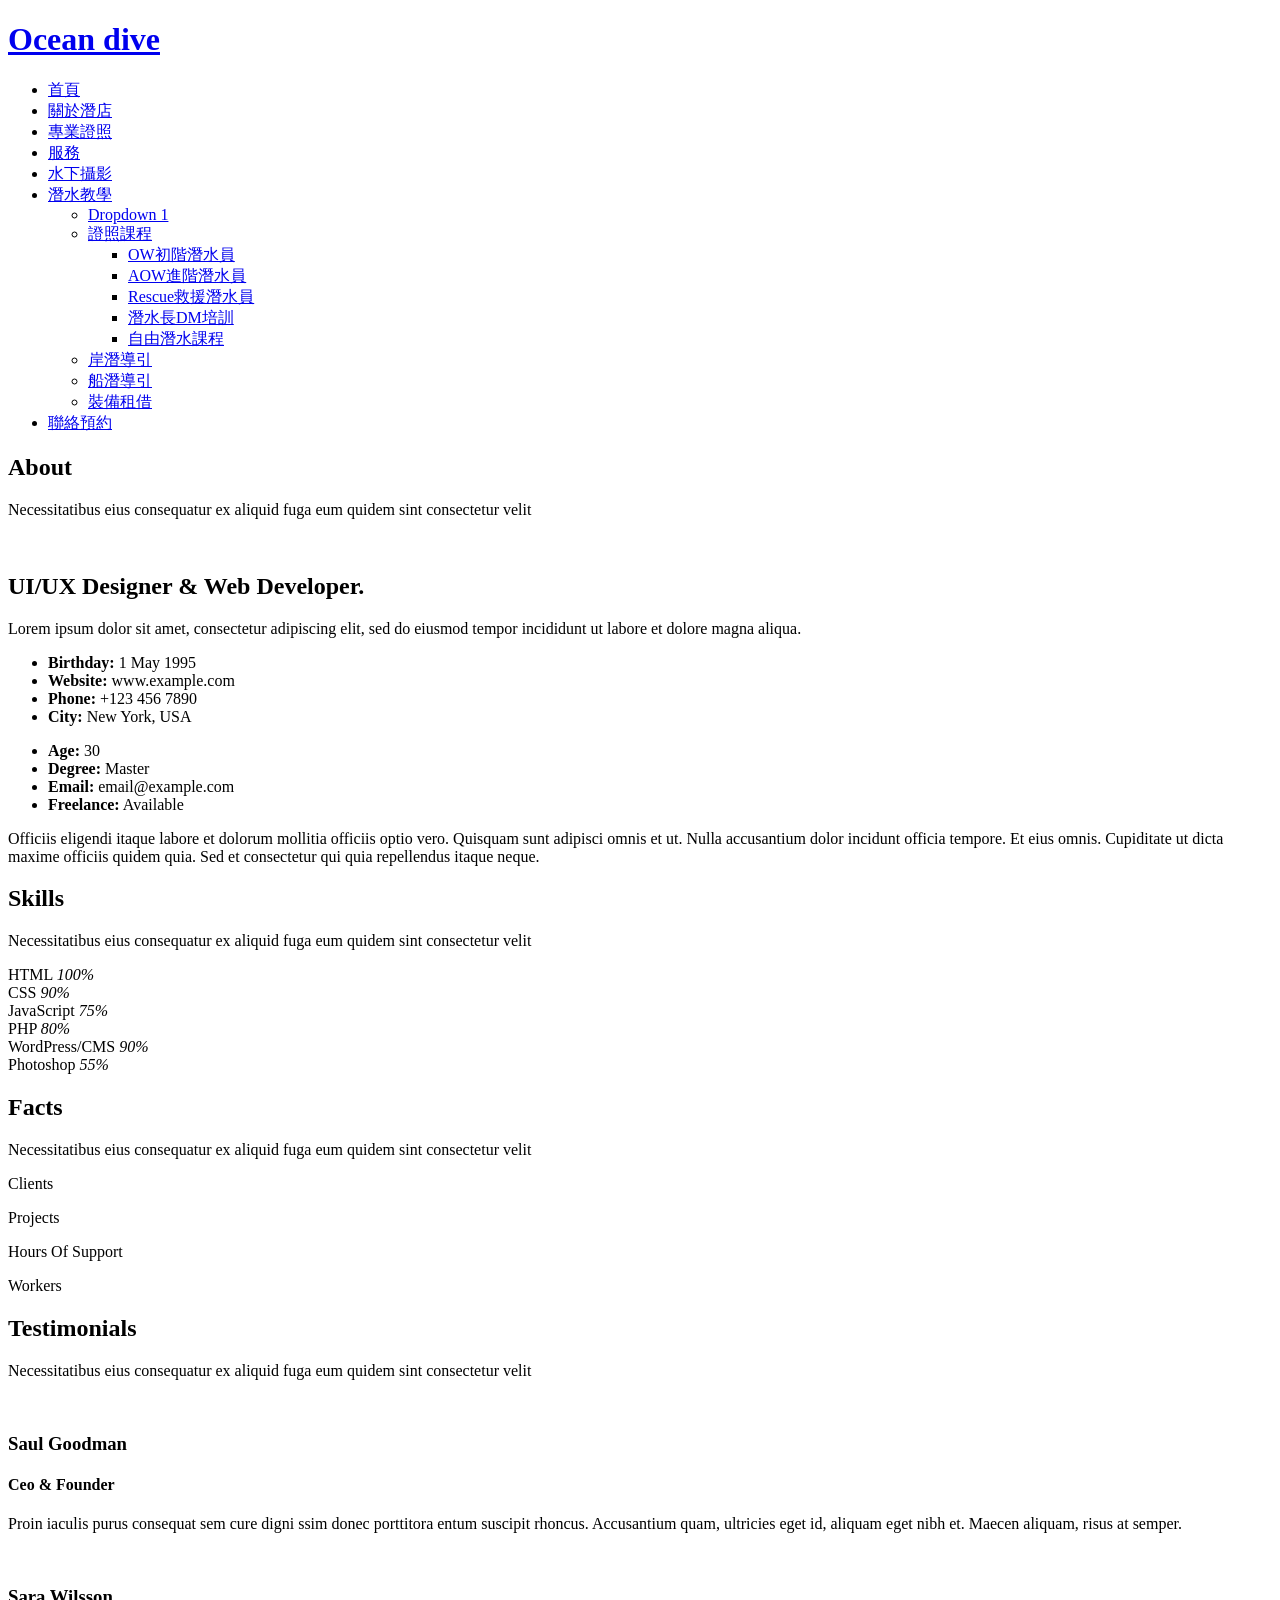
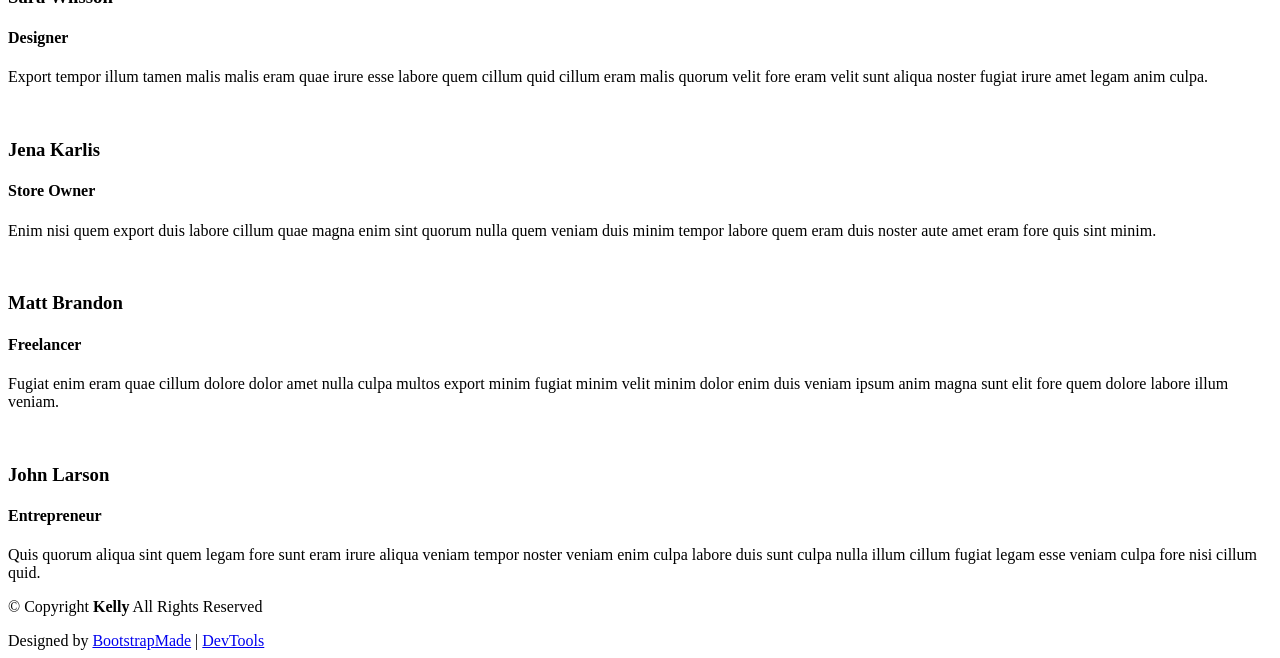
==== about.html @ 3bee79f4 "Add files via upload" ====
<!DOCTYPE html>
<html lang="en">

<head>
  <meta charset="utf-8">
  <meta content="width=device-width, initial-scale=1.0" name="viewport">
  <title>About - Kelly Bootstrap Template</title>
  <meta name="description" content="">
  <meta name="keywords" content="">

  <!-- Favicons -->
  <link href="assets/img/favicon.png" rel="icon">
  <link href="assets/img/apple-touch-icon.png" rel="apple-touch-icon">

  <!-- Fonts -->
  <link href="https://fonts.googleapis.com" rel="preconnect">
  <link href="https://fonts.gstatic.com" rel="preconnect" crossorigin>
  <link href="https://fonts.googleapis.com/css2?family=Roboto:ital,wght@0,100;0,300;0,400;0,500;0,700;0,900;1,100;1,300;1,400;1,500;1,700;1,900&family=Poppins:ital,wght@0,100;0,200;0,300;0,400;0,500;0,600;0,700;0,800;0,900;1,100;1,200;1,300;1,400;1,500;1,600;1,700;1,800;1,900&family=Raleway:ital,wght@0,100;0,200;0,300;0,400;0,500;0,600;0,700;0,800;0,900;1,100;1,200;1,300;1,400;1,500;1,600;1,700;1,800;1,900&display=swap" rel="stylesheet">

  <!-- Vendor CSS Files -->
  <link href="assets/vendor/bootstrap/css/bootstrap.min.css" rel="stylesheet">
  <link href="assets/vendor/bootstrap-icons/bootstrap-icons.css" rel="stylesheet">
  <link href="assets/vendor/aos/aos.css" rel="stylesheet">
  <link href="assets/vendor/swiper/swiper-bundle.min.css" rel="stylesheet">
  <link href="assets/vendor/glightbox/css/glightbox.min.css" rel="stylesheet">

  <!-- Main CSS File -->
  <link href="assets/css/main.css" rel="stylesheet">

  <!-- =======================================================
  * Template Name: Kelly
  * Template URL: https://bootstrapmade.com/kelly-free-bootstrap-cv-resume-html-template/
  * Updated: Aug 07 2024 with Bootstrap v5.3.3
  * Author: BootstrapMade.com
  * License: https://bootstrapmade.com/license/
  ======================================================== -->
</head>

<body class="about-page">

  <header id="header" class="header d-flex align-items-center light-background sticky-top">
    <div class="container-fluid position-relative d-flex align-items-center justify-content-between">

      <a href="index.html" class="logo d-flex align-items-center me-auto me-xl-0">
        <!-- Uncomment the line below if you also wish to use an image logo -->
        <!-- <img src="assets/img/logo.png" alt=""> -->
        <h1 class="sitename">Ocean dive</h1>
      </a>

      <nav id="navmenu" class="navmenu">
        <ul>
          <li><a href="index.html" class="active">首頁</a></li>
          <li><a href="about.html">關於潛店</a></li>
          <li><a href="resume.html">專業證照</a></li>
          <li><a href="services.html">服務</a></li>
          <li><a href="portfolio.html">水下攝影</a></li>
          <li class="dropdown"><a href="#"><span>潛水教學</span> <i class="bi bi-chevron-down toggle-dropdown"></i></a>
            <ul>
              <li><a href="#">Dropdown 1</a></li>
              <li class="dropdown"><a href="#"><span>證照課程</span> <i class="bi bi-chevron-down toggle-dropdown"></i></a>
                <ul>
                  <li><a href="#">OW初階潛水員</a></li>
                  <li><a href="#">AOW進階潛水員</a></li>
                  <li><a href="#">Rescue救援潛水員</a></li>
                  <li><a href="#">潛水長DM培訓</a></li>
                  <li><a href="#">自由潛水課程</a></li>
                </ul>
              </li>
              <li><a href="#">岸潛導引</a></li>
              <li><a href="#">船潛導引</a></li>
              <li><a href="#">裝備租借</a></li>
            </ul>
          </li>
          <li><a href="contact.html">聯絡預約</a></li>
        </ul>
        <i class="mobile-nav-toggle d-xl-none bi bi-list"></i>
      </nav>

      <div class="header-social-links">
        <a href="#" class="facebook"><i class="bi bi-facebook"></i></a>
        <a href="#" class="instagram"><i class="bi bi-instagram"></i></a>
      </div>

    </div>
  </header>

  <main class="main">

    <!-- About Section -->
    <section id="about" class="about section">

      <!-- Section Title -->
      <div class="container section-title" data-aos="fade-up">
        <h2>About</h2>
        <p>Necessitatibus eius consequatur ex aliquid fuga eum quidem sint consectetur velit</p>
      </div><!-- End Section Title -->

      <div class="container" data-aos="fade-up" data-aos-delay="100">

        <div class="row gy-4 justify-content-center">
          <div class="col-lg-4">
            <img src="assets/img/profile-img.jpg" class="img-fluid" alt="">
          </div>
          <div class="col-lg-8 content">
            <h2>UI/UX Designer &amp; Web Developer.</h2>
            <p class="fst-italic py-3">
              Lorem ipsum dolor sit amet, consectetur adipiscing elit, sed do eiusmod tempor incididunt ut labore et dolore
              magna aliqua.
            </p>
            <div class="row">
              <div class="col-lg-6">
                <ul>
                  <li><i class="bi bi-chevron-right"></i> <strong>Birthday:</strong> <span>1 May 1995</span></li>
                  <li><i class="bi bi-chevron-right"></i> <strong>Website:</strong> <span>www.example.com</span></li>
                  <li><i class="bi bi-chevron-right"></i> <strong>Phone:</strong> <span>+123 456 7890</span></li>
                  <li><i class="bi bi-chevron-right"></i> <strong>City:</strong> <span>New York, USA</span></li>
                </ul>
              </div>
              <div class="col-lg-6">
                <ul>
                  <li><i class="bi bi-chevron-right"></i> <strong>Age:</strong> <span>30</span></li>
                  <li><i class="bi bi-chevron-right"></i> <strong>Degree:</strong> <span>Master</span></li>
                  <li><i class="bi bi-chevron-right"></i> <strong>Email:</strong> <span>email@example.com</span></li>
                  <li><i class="bi bi-chevron-right"></i> <strong>Freelance:</strong> <span>Available</span></li>
                </ul>
              </div>
            </div>
            <p class="py-3">
              Officiis eligendi itaque labore et dolorum mollitia officiis optio vero. Quisquam sunt adipisci omnis et ut. Nulla accusantium dolor incidunt officia tempore. Et eius omnis.
              Cupiditate ut dicta maxime officiis quidem quia. Sed et consectetur qui quia repellendus itaque neque.
            </p>
          </div>
        </div>

      </div>

    </section><!-- /About Section -->

    <!-- Skills Section -->
    <section id="skills" class="skills section">

      <!-- Section Title -->
      <div class="container section-title" data-aos="fade-up">
        <h2>Skills</h2>
        <p>Necessitatibus eius consequatur ex aliquid fuga eum quidem sint consectetur velit</p>
      </div><!-- End Section Title -->

      <div class="container" data-aos="fade-up" data-aos-delay="100">

        <div class="row skills-content skills-animation">

          <div class="col-lg-6">

            <div class="progress">
              <span class="skill"><span>HTML</span> <i class="val">100%</i></span>
              <div class="progress-bar-wrap">
                <div class="progress-bar" role="progressbar" aria-valuenow="100" aria-valuemin="0" aria-valuemax="100"></div>
              </div>
            </div><!-- End Skills Item -->

            <div class="progress">
              <span class="skill"><span>CSS</span> <i class="val">90%</i></span>
              <div class="progress-bar-wrap">
                <div class="progress-bar" role="progressbar" aria-valuenow="90" aria-valuemin="0" aria-valuemax="100"></div>
              </div>
            </div><!-- End Skills Item -->

            <div class="progress">
              <span class="skill"><span>JavaScript</span> <i class="val">75%</i></span>
              <div class="progress-bar-wrap">
                <div class="progress-bar" role="progressbar" aria-valuenow="75" aria-valuemin="0" aria-valuemax="100"></div>
              </div>
            </div><!-- End Skills Item -->

          </div>

          <div class="col-lg-6">

            <div class="progress">
              <span class="skill"><span>PHP</span> <i class="val">80%</i></span>
              <div class="progress-bar-wrap">
                <div class="progress-bar" role="progressbar" aria-valuenow="80" aria-valuemin="0" aria-valuemax="100"></div>
              </div>
            </div><!-- End Skills Item -->

            <div class="progress">
              <span class="skill"><span>WordPress/CMS</span> <i class="val">90%</i></span>
              <div class="progress-bar-wrap">
                <div class="progress-bar" role="progressbar" aria-valuenow="90" aria-valuemin="0" aria-valuemax="100"></div>
              </div>
            </div><!-- End Skills Item -->

            <div class="progress">
              <span class="skill"><span>Photoshop</span> <i class="val">55%</i></span>
              <div class="progress-bar-wrap">
                <div class="progress-bar" role="progressbar" aria-valuenow="55" aria-valuemin="0" aria-valuemax="100"></div>
              </div>
            </div><!-- End Skills Item -->

          </div>

        </div>

      </div>

    </section><!-- /Skills Section -->

    <!-- Stats Section -->
    <section id="stats" class="stats section">

      <!-- Section Title -->
      <div class="container section-title" data-aos="fade-up">
        <h2>Facts</h2>
        <p>Necessitatibus eius consequatur ex aliquid fuga eum quidem sint consectetur velit</p>
      </div><!-- End Section Title -->

      <div class="container" data-aos="fade-up" data-aos-delay="100">

        <div class="row gy-4">

          <div class="col-lg-3 col-md-6">
            <div class="stats-item text-center w-100 h-100">
              <span data-purecounter-start="0" data-purecounter-end="232" data-purecounter-duration="1" class="purecounter"></span>
              <p>Clients</p>
            </div>
          </div><!-- End Stats Item -->

          <div class="col-lg-3 col-md-6">
            <div class="stats-item text-center w-100 h-100">
              <span data-purecounter-start="0" data-purecounter-end="521" data-purecounter-duration="1" class="purecounter"></span>
              <p>Projects</p>
            </div>
          </div><!-- End Stats Item -->

          <div class="col-lg-3 col-md-6">
            <div class="stats-item text-center w-100 h-100">
              <span data-purecounter-start="0" data-purecounter-end="1453" data-purecounter-duration="1" class="purecounter"></span>
              <p>Hours Of Support</p>
            </div>
          </div><!-- End Stats Item -->

          <div class="col-lg-3 col-md-6">
            <div class="stats-item text-center w-100 h-100">
              <span data-purecounter-start="0" data-purecounter-end="32" data-purecounter-duration="1" class="purecounter"></span>
              <p>Workers</p>
            </div>
          </div><!-- End Stats Item -->

        </div>

      </div>

    </section><!-- /Stats Section -->

    <!-- Testimonials Section -->
    <section id="testimonials" class="testimonials section">

      <!-- Section Title -->
      <div class="container section-title" data-aos="fade-up">
        <h2>Testimonials</h2>
        <p>Necessitatibus eius consequatur ex aliquid fuga eum quidem sint consectetur velit</p>
      </div><!-- End Section Title -->

      <div class="container" data-aos="fade-up" data-aos-delay="100">

        <div class="swiper init-swiper">
          <script type="application/json" class="swiper-config">
            {
              "loop": true,
              "speed": 600,
              "autoplay": {
                "delay": 5000
              },
              "slidesPerView": "auto",
              "pagination": {
                "el": ".swiper-pagination",
                "type": "bullets",
                "clickable": true
              }
            }
          </script>
          <div class="swiper-wrapper">

            <div class="swiper-slide">
              <div class="testimonial-item">
                <img src="assets/img/testimonials/testimonials-1.jpg" class="testimonial-img" alt="">
                <h3>Saul Goodman</h3>
                <h4>Ceo &amp; Founder</h4>
                <div class="stars">
                  <i class="bi bi-star-fill"></i><i class="bi bi-star-fill"></i><i class="bi bi-star-fill"></i><i class="bi bi-star-fill"></i><i class="bi bi-star-fill"></i>
                </div>
                <p>
                  <i class="bi bi-quote quote-icon-left"></i>
                  <span>Proin iaculis purus consequat sem cure digni ssim donec porttitora entum suscipit rhoncus. Accusantium quam, ultricies eget id, aliquam eget nibh et. Maecen aliquam, risus at semper.</span>
                  <i class="bi bi-quote quote-icon-right"></i>
                </p>
              </div>
            </div><!-- End testimonial item -->

            <div class="swiper-slide">
              <div class="testimonial-item">
                <img src="assets/img/testimonials/testimonials-2.jpg" class="testimonial-img" alt="">
                <h3>Sara Wilsson</h3>
                <h4>Designer</h4>
                <div class="stars">
                  <i class="bi bi-star-fill"></i><i class="bi bi-star-fill"></i><i class="bi bi-star-fill"></i><i class="bi bi-star-fill"></i><i class="bi bi-star-fill"></i>
                </div>
                <p>
                  <i class="bi bi-quote quote-icon-left"></i>
                  <span>Export tempor illum tamen malis malis eram quae irure esse labore quem cillum quid cillum eram malis quorum velit fore eram velit sunt aliqua noster fugiat irure amet legam anim culpa.</span>
                  <i class="bi bi-quote quote-icon-right"></i>
                </p>
              </div>
            </div><!-- End testimonial item -->

            <div class="swiper-slide">
              <div class="testimonial-item">
                <img src="assets/img/testimonials/testimonials-3.jpg" class="testimonial-img" alt="">
                <h3>Jena Karlis</h3>
                <h4>Store Owner</h4>
                <div class="stars">
                  <i class="bi bi-star-fill"></i><i class="bi bi-star-fill"></i><i class="bi bi-star-fill"></i><i class="bi bi-star-fill"></i><i class="bi bi-star-fill"></i>
                </div>
                <p>
                  <i class="bi bi-quote quote-icon-left"></i>
                  <span>Enim nisi quem export duis labore cillum quae magna enim sint quorum nulla quem veniam duis minim tempor labore quem eram duis noster aute amet eram fore quis sint minim.</span>
                  <i class="bi bi-quote quote-icon-right"></i>
                </p>
              </div>
            </div><!-- End testimonial item -->

            <div class="swiper-slide">
              <div class="testimonial-item">
                <img src="assets/img/testimonials/testimonials-4.jpg" class="testimonial-img" alt="">
                <h3>Matt Brandon</h3>
                <h4>Freelancer</h4>
                <div class="stars">
                  <i class="bi bi-star-fill"></i><i class="bi bi-star-fill"></i><i class="bi bi-star-fill"></i><i class="bi bi-star-fill"></i><i class="bi bi-star-fill"></i>
                </div>
                <p>
                  <i class="bi bi-quote quote-icon-left"></i>
                  <span>Fugiat enim eram quae cillum dolore dolor amet nulla culpa multos export minim fugiat minim velit minim dolor enim duis veniam ipsum anim magna sunt elit fore quem dolore labore illum veniam.</span>
                  <i class="bi bi-quote quote-icon-right"></i>
                </p>
              </div>
            </div><!-- End testimonial item -->

            <div class="swiper-slide">
              <div class="testimonial-item">
                <img src="assets/img/testimonials/testimonials-5.jpg" class="testimonial-img" alt="">
                <h3>John Larson</h3>
                <h4>Entrepreneur</h4>
                <div class="stars">
                  <i class="bi bi-star-fill"></i><i class="bi bi-star-fill"></i><i class="bi bi-star-fill"></i><i class="bi bi-star-fill"></i><i class="bi bi-star-fill"></i>
                </div>
                <p>
                  <i class="bi bi-quote quote-icon-left"></i>
                  <span>Quis quorum aliqua sint quem legam fore sunt eram irure aliqua veniam tempor noster veniam enim culpa labore duis sunt culpa nulla illum cillum fugiat legam esse veniam culpa fore nisi cillum quid.</span>
                  <i class="bi bi-quote quote-icon-right"></i>
                </p>
              </div>
            </div><!-- End testimonial item -->

          </div>
          <div class="swiper-pagination"></div>
        </div>

      </div>

    </section><!-- /Testimonials Section -->

  </main>

  <footer id="footer" class="footer light-background">

    <div class="container">
      <div class="copyright text-center ">
        <p>© <span>Copyright</span> <strong class="px-1 sitename">Kelly</strong> <span>All Rights Reserved<br></span></p>
      </div>
      <div class="social-links d-flex justify-content-center">
        <a href=""><i class="bi bi-twitter-x"></i></a>
        <a href=""><i class="bi bi-facebook"></i></a>
        <a href=""><i class="bi bi-instagram"></i></a>
        <a href=""><i class="bi bi-linkedin"></i></a>
      </div>
      <div class="credits">
        <!-- All the links in the footer should remain intact. -->
        <!-- You can delete the links only if you've purchased the pro version. -->
        <!-- Licensing information: https://bootstrapmade.com/license/ -->
        <!-- Purchase the pro version with working PHP/AJAX contact form: [buy-url] -->
        Designed by <a href="https://bootstrapmade.com/">BootstrapMade</a> | <a href="https://bootstrapmade.com/tools/">DevTools</a>
      </div>
    </div>

  </footer>

  <!-- Scroll Top -->
  <a href="#" id="scroll-top" class="scroll-top d-flex align-items-center justify-content-center"><i class="bi bi-arrow-up-short"></i></a>

  <!-- Preloader -->
  <div id="preloader"></div>

  <!-- Vendor JS Files -->
  <script src="assets/vendor/bootstrap/js/bootstrap.bundle.min.js"></script>
  <script src="assets/vendor/php-email-form/validate.js"></script>
  <script src="assets/vendor/aos/aos.js"></script>
  <script src="assets/vendor/waypoints/noframework.waypoints.js"></script>
  <script src="assets/vendor/purecounter/purecounter_vanilla.js"></script>
  <script src="assets/vendor/swiper/swiper-bundle.min.js"></script>
  <script src="assets/vendor/glightbox/js/glightbox.min.js"></script>
  <script src="assets/vendor/imagesloaded/imagesloaded.pkgd.min.js"></script>
  <script src="assets/vendor/isotope-layout/isotope.pkgd.min.js"></script>

  <!-- Main JS File -->
  <script src="assets/js/main.js"></script>

</body>

</html>
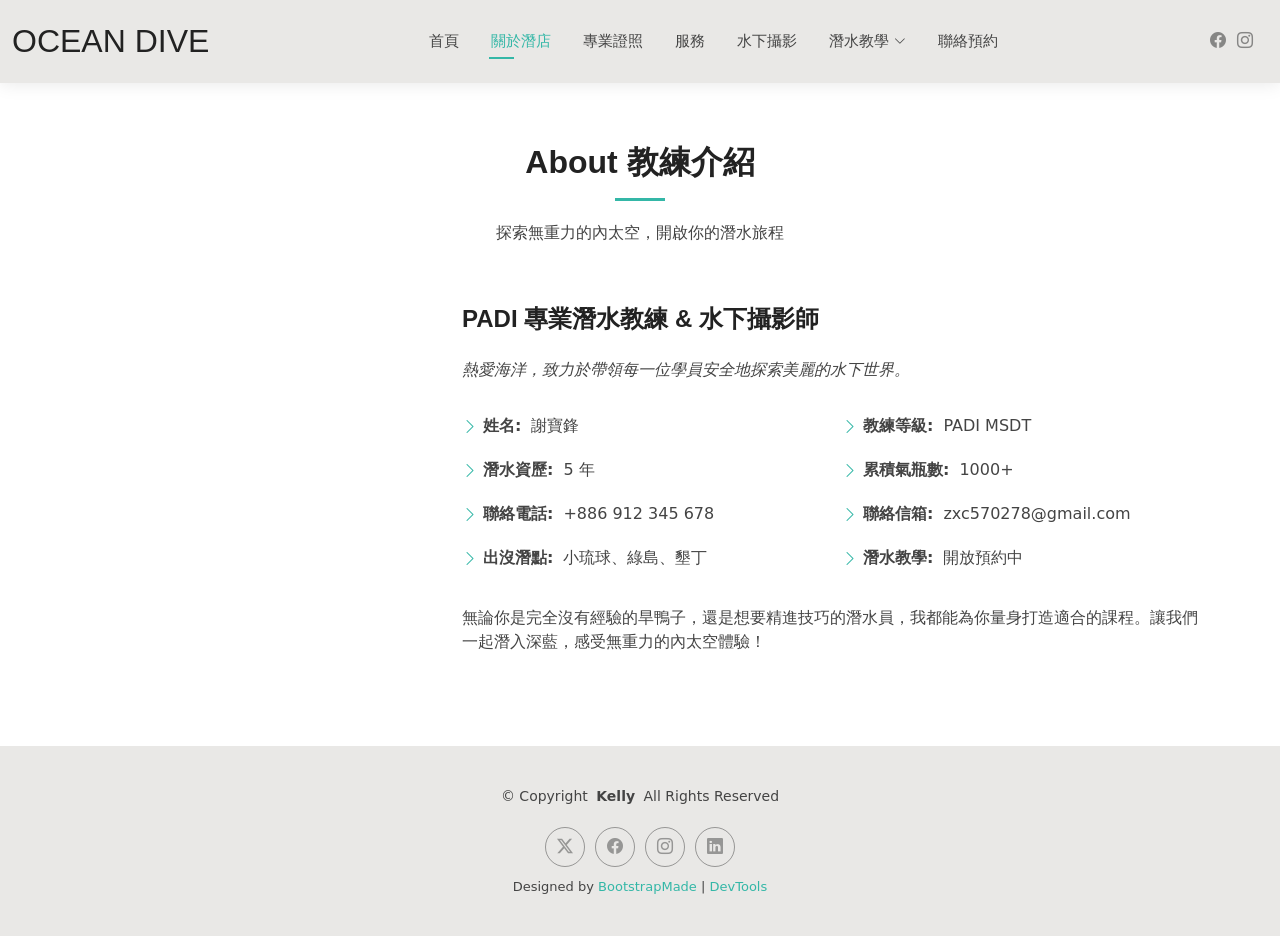
==== commit bc58312a: "Add files via upload" ====
--- a/about.html
+++ b/about.html
@@ -49,8 +49,8 @@
 
       <nav id="navmenu" class="navmenu">
         <ul>
-          <li><a href="index.html" class="active">首頁</a></li>
-          <li><a href="about.html">關於潛店</a></li>
+          <li><a href="index.html">首頁</a></li>
+          <li><a href="about.html" class="active">關於潛店</a></li>
           <li><a href="resume.html">專業證照</a></li>
           <li><a href="services.html">服務</a></li>
           <li><a href="portfolio.html">水下攝影</a></li>
@@ -84,292 +84,51 @@
     </div>
   </header>
 
-  <main class="main">
+ <main class="main">
 
-    <!-- About Section -->
     <section id="about" class="about section">
 
-      <!-- Section Title -->
       <div class="container section-title" data-aos="fade-up">
-        <h2>About</h2>
-        <p>Necessitatibus eius consequatur ex aliquid fuga eum quidem sint consectetur velit</p>
-      </div><!-- End Section Title -->
-
-      <div class="container" data-aos="fade-up" data-aos-delay="100">
+        <h2>About 教練介紹</h2>
+        <p>探索無重力的內太空，開啟你的潛水旅程</p>
+      </div><div class="container" data-aos="fade-up" data-aos-delay="100">
 
         <div class="row gy-4 justify-content-center">
           <div class="col-lg-4">
             <img src="assets/img/profile-img.jpg" class="img-fluid" alt="">
           </div>
           <div class="col-lg-8 content">
-            <h2>UI/UX Designer &amp; Web Developer.</h2>
+            <h2>PADI 專業潛水教練 & 水下攝影師</h2>
             <p class="fst-italic py-3">
-              Lorem ipsum dolor sit amet, consectetur adipiscing elit, sed do eiusmod tempor incididunt ut labore et dolore
-              magna aliqua.
+              熱愛海洋，致力於帶領每一位學員安全地探索美麗的水下世界。
             </p>
             <div class="row">
               <div class="col-lg-6">
                 <ul>
-                  <li><i class="bi bi-chevron-right"></i> <strong>Birthday:</strong> <span>1 May 1995</span></li>
-                  <li><i class="bi bi-chevron-right"></i> <strong>Website:</strong> <span>www.example.com</span></li>
-                  <li><i class="bi bi-chevron-right"></i> <strong>Phone:</strong> <span>+123 456 7890</span></li>
-                  <li><i class="bi bi-chevron-right"></i> <strong>City:</strong> <span>New York, USA</span></li>
+                  <li><i class="bi bi-chevron-right"></i> <strong>姓名:</strong> <span>謝寶鋒</span></li>
+                  <li><i class="bi bi-chevron-right"></i> <strong>潛水資歷:</strong> <span>5 年</span></li>
+                  <li><i class="bi bi-chevron-right"></i> <strong>聯絡電話:</strong> <span>+886 912 345 678</span></li>
+                  <li><i class="bi bi-chevron-right"></i> <strong>出沒潛點:</strong> <span>小琉球、綠島、墾丁</span></li>
                 </ul>
               </div>
               <div class="col-lg-6">
                 <ul>
-                  <li><i class="bi bi-chevron-right"></i> <strong>Age:</strong> <span>30</span></li>
-                  <li><i class="bi bi-chevron-right"></i> <strong>Degree:</strong> <span>Master</span></li>
-                  <li><i class="bi bi-chevron-right"></i> <strong>Email:</strong> <span>email@example.com</span></li>
-                  <li><i class="bi bi-chevron-right"></i> <strong>Freelance:</strong> <span>Available</span></li>
+                  <li><i class="bi bi-chevron-right"></i> <strong>教練等級:</strong> <span>PADI MSDT</span></li>
+                  <li><i class="bi bi-chevron-right"></i> <strong>累積氣瓶數:</strong> <span>1000+</span></li>
+                  <li><i class="bi bi-chevron-right"></i> <strong>聯絡信箱:</strong> <span>zxc570278@gmail.com</span></li>
+                  <li><i class="bi bi-chevron-right"></i> <strong>潛水教學:</strong> <span>開放預約中</span></li>
                 </ul>
               </div>
             </div>
             <p class="py-3">
-              Officiis eligendi itaque labore et dolorum mollitia officiis optio vero. Quisquam sunt adipisci omnis et ut. Nulla accusantium dolor incidunt officia tempore. Et eius omnis.
-              Cupiditate ut dicta maxime officiis quidem quia. Sed et consectetur qui quia repellendus itaque neque.
+              無論你是完全沒有經驗的旱鴨子，還是想要精進技巧的潛水員，我都能為你量身打造適合的課程。讓我們一起潛入深藍，感受無重力的內太空體驗！
             </p>
           </div>
         </div>
 
       </div>
 
-    </section><!-- /About Section -->
-
-    <!-- Skills Section -->
-    <section id="skills" class="skills section">
-
-      <!-- Section Title -->
-      <div class="container section-title" data-aos="fade-up">
-        <h2>Skills</h2>
-        <p>Necessitatibus eius consequatur ex aliquid fuga eum quidem sint consectetur velit</p>
-      </div><!-- End Section Title -->
-
-      <div class="container" data-aos="fade-up" data-aos-delay="100">
-
-        <div class="row skills-content skills-animation">
-
-          <div class="col-lg-6">
-
-            <div class="progress">
-              <span class="skill"><span>HTML</span> <i class="val">100%</i></span>
-              <div class="progress-bar-wrap">
-                <div class="progress-bar" role="progressbar" aria-valuenow="100" aria-valuemin="0" aria-valuemax="100"></div>
-              </div>
-            </div><!-- End Skills Item -->
-
-            <div class="progress">
-              <span class="skill"><span>CSS</span> <i class="val">90%</i></span>
-              <div class="progress-bar-wrap">
-                <div class="progress-bar" role="progressbar" aria-valuenow="90" aria-valuemin="0" aria-valuemax="100"></div>
-              </div>
-            </div><!-- End Skills Item -->
-
-            <div class="progress">
-              <span class="skill"><span>JavaScript</span> <i class="val">75%</i></span>
-              <div class="progress-bar-wrap">
-                <div class="progress-bar" role="progressbar" aria-valuenow="75" aria-valuemin="0" aria-valuemax="100"></div>
-              </div>
-            </div><!-- End Skills Item -->
-
-          </div>
-
-          <div class="col-lg-6">
-
-            <div class="progress">
-              <span class="skill"><span>PHP</span> <i class="val">80%</i></span>
-              <div class="progress-bar-wrap">
-                <div class="progress-bar" role="progressbar" aria-valuenow="80" aria-valuemin="0" aria-valuemax="100"></div>
-              </div>
-            </div><!-- End Skills Item -->
-
-            <div class="progress">
-              <span class="skill"><span>WordPress/CMS</span> <i class="val">90%</i></span>
-              <div class="progress-bar-wrap">
-                <div class="progress-bar" role="progressbar" aria-valuenow="90" aria-valuemin="0" aria-valuemax="100"></div>
-              </div>
-            </div><!-- End Skills Item -->
-
-            <div class="progress">
-              <span class="skill"><span>Photoshop</span> <i class="val">55%</i></span>
-              <div class="progress-bar-wrap">
-                <div class="progress-bar" role="progressbar" aria-valuenow="55" aria-valuemin="0" aria-valuemax="100"></div>
-              </div>
-            </div><!-- End Skills Item -->
-
-          </div>
-
-        </div>
-
-      </div>
-
-    </section><!-- /Skills Section -->
-
-    <!-- Stats Section -->
-    <section id="stats" class="stats section">
-
-      <!-- Section Title -->
-      <div class="container section-title" data-aos="fade-up">
-        <h2>Facts</h2>
-        <p>Necessitatibus eius consequatur ex aliquid fuga eum quidem sint consectetur velit</p>
-      </div><!-- End Section Title -->
-
-      <div class="container" data-aos="fade-up" data-aos-delay="100">
-
-        <div class="row gy-4">
-
-          <div class="col-lg-3 col-md-6">
-            <div class="stats-item text-center w-100 h-100">
-              <span data-purecounter-start="0" data-purecounter-end="232" data-purecounter-duration="1" class="purecounter"></span>
-              <p>Clients</p>
-            </div>
-          </div><!-- End Stats Item -->
-
-          <div class="col-lg-3 col-md-6">
-            <div class="stats-item text-center w-100 h-100">
-              <span data-purecounter-start="0" data-purecounter-end="521" data-purecounter-duration="1" class="purecounter"></span>
-              <p>Projects</p>
-            </div>
-          </div><!-- End Stats Item -->
-
-          <div class="col-lg-3 col-md-6">
-            <div class="stats-item text-center w-100 h-100">
-              <span data-purecounter-start="0" data-purecounter-end="1453" data-purecounter-duration="1" class="purecounter"></span>
-              <p>Hours Of Support</p>
-            </div>
-          </div><!-- End Stats Item -->
-
-          <div class="col-lg-3 col-md-6">
-            <div class="stats-item text-center w-100 h-100">
-              <span data-purecounter-start="0" data-purecounter-end="32" data-purecounter-duration="1" class="purecounter"></span>
-              <p>Workers</p>
-            </div>
-          </div><!-- End Stats Item -->
-
-        </div>
-
-      </div>
-
-    </section><!-- /Stats Section -->
-
-    <!-- Testimonials Section -->
-    <section id="testimonials" class="testimonials section">
-
-      <!-- Section Title -->
-      <div class="container section-title" data-aos="fade-up">
-        <h2>Testimonials</h2>
-        <p>Necessitatibus eius consequatur ex aliquid fuga eum quidem sint consectetur velit</p>
-      </div><!-- End Section Title -->
-
-      <div class="container" data-aos="fade-up" data-aos-delay="100">
-
-        <div class="swiper init-swiper">
-          <script type="application/json" class="swiper-config">
-            {
-              "loop": true,
-              "speed": 600,
-              "autoplay": {
-                "delay": 5000
-              },
-              "slidesPerView": "auto",
-              "pagination": {
-                "el": ".swiper-pagination",
-                "type": "bullets",
-                "clickable": true
-              }
-            }
-          </script>
-          <div class="swiper-wrapper">
-
-            <div class="swiper-slide">
-              <div class="testimonial-item">
-                <img src="assets/img/testimonials/testimonials-1.jpg" class="testimonial-img" alt="">
-                <h3>Saul Goodman</h3>
-                <h4>Ceo &amp; Founder</h4>
-                <div class="stars">
-                  <i class="bi bi-star-fill"></i><i class="bi bi-star-fill"></i><i class="bi bi-star-fill"></i><i class="bi bi-star-fill"></i><i class="bi bi-star-fill"></i>
-                </div>
-                <p>
-                  <i class="bi bi-quote quote-icon-left"></i>
-                  <span>Proin iaculis purus consequat sem cure digni ssim donec porttitora entum suscipit rhoncus. Accusantium quam, ultricies eget id, aliquam eget nibh et. Maecen aliquam, risus at semper.</span>
-                  <i class="bi bi-quote quote-icon-right"></i>
-                </p>
-              </div>
-            </div><!-- End testimonial item -->
-
-            <div class="swiper-slide">
-              <div class="testimonial-item">
-                <img src="assets/img/testimonials/testimonials-2.jpg" class="testimonial-img" alt="">
-                <h3>Sara Wilsson</h3>
-                <h4>Designer</h4>
-                <div class="stars">
-                  <i class="bi bi-star-fill"></i><i class="bi bi-star-fill"></i><i class="bi bi-star-fill"></i><i class="bi bi-star-fill"></i><i class="bi bi-star-fill"></i>
-                </div>
-                <p>
-                  <i class="bi bi-quote quote-icon-left"></i>
-                  <span>Export tempor illum tamen malis malis eram quae irure esse labore quem cillum quid cillum eram malis quorum velit fore eram velit sunt aliqua noster fugiat irure amet legam anim culpa.</span>
-                  <i class="bi bi-quote quote-icon-right"></i>
-                </p>
-              </div>
-            </div><!-- End testimonial item -->
-
-            <div class="swiper-slide">
-              <div class="testimonial-item">
-                <img src="assets/img/testimonials/testimonials-3.jpg" class="testimonial-img" alt="">
-                <h3>Jena Karlis</h3>
-                <h4>Store Owner</h4>
-                <div class="stars">
-                  <i class="bi bi-star-fill"></i><i class="bi bi-star-fill"></i><i class="bi bi-star-fill"></i><i class="bi bi-star-fill"></i><i class="bi bi-star-fill"></i>
-                </div>
-                <p>
-                  <i class="bi bi-quote quote-icon-left"></i>
-                  <span>Enim nisi quem export duis labore cillum quae magna enim sint quorum nulla quem veniam duis minim tempor labore quem eram duis noster aute amet eram fore quis sint minim.</span>
-                  <i class="bi bi-quote quote-icon-right"></i>
-                </p>
-              </div>
-            </div><!-- End testimonial item -->
-
-            <div class="swiper-slide">
-              <div class="testimonial-item">
-                <img src="assets/img/testimonials/testimonials-4.jpg" class="testimonial-img" alt="">
-                <h3>Matt Brandon</h3>
-                <h4>Freelancer</h4>
-                <div class="stars">
-                  <i class="bi bi-star-fill"></i><i class="bi bi-star-fill"></i><i class="bi bi-star-fill"></i><i class="bi bi-star-fill"></i><i class="bi bi-star-fill"></i>
-                </div>
-                <p>
-                  <i class="bi bi-quote quote-icon-left"></i>
-                  <span>Fugiat enim eram quae cillum dolore dolor amet nulla culpa multos export minim fugiat minim velit minim dolor enim duis veniam ipsum anim magna sunt elit fore quem dolore labore illum veniam.</span>
-                  <i class="bi bi-quote quote-icon-right"></i>
-                </p>
-              </div>
-            </div><!-- End testimonial item -->
-
-            <div class="swiper-slide">
-              <div class="testimonial-item">
-                <img src="assets/img/testimonials/testimonials-5.jpg" class="testimonial-img" alt="">
-                <h3>John Larson</h3>
-                <h4>Entrepreneur</h4>
-                <div class="stars">
-                  <i class="bi bi-star-fill"></i><i class="bi bi-star-fill"></i><i class="bi bi-star-fill"></i><i class="bi bi-star-fill"></i><i class="bi bi-star-fill"></i>
-                </div>
-                <p>
-                  <i class="bi bi-quote quote-icon-left"></i>
-                  <span>Quis quorum aliqua sint quem legam fore sunt eram irure aliqua veniam tempor noster veniam enim culpa labore duis sunt culpa nulla illum cillum fugiat legam esse veniam culpa fore nisi cillum quid.</span>
-                  <i class="bi bi-quote quote-icon-right"></i>
-                </p>
-              </div>
-            </div><!-- End testimonial item -->
-
-          </div>
-          <div class="swiper-pagination"></div>
-        </div>
-
-      </div>
-
-    </section><!-- /Testimonials Section -->
-
-  </main>
+    </section></main>
 
   <footer id="footer" class="footer light-background">
 
--- a/assets/css/main.css
+++ b/assets/css/main.css
@@ -0,0 +1,1423 @@
+/**
+* Template Name: Kelly
+* Template URL: https://bootstrapmade.com/kelly-free-bootstrap-cv-resume-html-template/
+* Updated: Aug 07 2024 with Bootstrap v5.3.3
+* Author: BootstrapMade.com
+* License: https://bootstrapmade.com/license/
+*/
+
+/*--------------------------------------------------------------
+# Font & Color Variables
+# Help: https://bootstrapmade.com/color-system/
+--------------------------------------------------------------*/
+/* Fonts */
+:root {
+  --default-font: "Roboto",  system-ui, -apple-system, "Segoe UI", Roboto, "Helvetica Neue", Arial, "Noto Sans", "Liberation Sans", sans-serif, "Apple Color Emoji", "Segoe UI Emoji", "Segoe UI Symbol", "Noto Color Emoji";
+  --heading-font: "Raleway",  sans-serif;
+  --nav-font: "Poppins",  sans-serif;
+}
+
+/* Global Colors - The following color variables are used throughout the website. Updating them here will change the color scheme of the entire website */
+:root { 
+  --background-color: #ffffff; /* Background color for the entire website, including individual sections */
+  --default-color: #444444; /* Default color used for the majority of the text content across the entire website */
+  --heading-color: #222222; /* Color for headings, subheadings and title throughout the website */
+  --accent-color: #34b7a7; /* Accent color that represents your brand on the website. It's used for buttons, links, and other elements that need to stand out */
+  --surface-color: #ffffff; /* The surface color is used as a background of boxed elements within sections, such as cards, icon boxes, or other elements that require a visual separation from the global background. */
+  --contrast-color: #ffffff; /* Contrast color for text, ensuring readability against backgrounds of accent, heading, or default colors. */
+}
+
+/* Nav Menu Colors - The following color variables are used specifically for the navigation menu. They are separate from the global colors to allow for more customization options */
+:root {
+  --nav-color: #444444;  /* The default color of the main navmenu links */
+  --nav-hover-color: #34b7a7; /* Applied to main navmenu links when they are hovered over or active */
+  --nav-mobile-background-color: #ffffff; /* Used as the background color for mobile navigation menu */
+  --nav-dropdown-background-color: #ffffff; /* Used as the background color for dropdown items that appear when hovering over primary navigation items */
+  --nav-dropdown-color: #444444; /* Used for navigation links of the dropdown items in the navigation menu. */
+  --nav-dropdown-hover-color: #34b7a7; /* Similar to --nav-hover-color, this color is applied to dropdown navigation links when they are hovered over. */
+}
+
+/* Color Presets - These classes override global colors when applied to any section or element, providing reuse of the sam color scheme. */
+
+.light-background {
+  --background-color: #e9e8e6;
+  --surface-color: #ffffff;
+}
+
+.dark-background {
+  --background-color: #060606;
+  --default-color: #ffffff;
+  --heading-color: #ffffff;
+  --surface-color: #252525;
+  --contrast-color: #ffffff;
+}
+
+/* Smooth scroll */
+:root {
+  scroll-behavior: smooth;
+}
+
+/*--------------------------------------------------------------
+# General Styling & Shared Classes
+--------------------------------------------------------------*/
+body {
+  color: var(--default-color);
+  background-color: var(--background-color);
+  font-family: var(--default-font);
+}
+
+a {
+  color: var(--accent-color);
+  text-decoration: none;
+  transition: 0.3s;
+}
+
+a:hover {
+  color: color-mix(in srgb, var(--accent-color), transparent 25%);
+  text-decoration: none;
+}
+
+h1,
+h2,
+h3,
+h4,
+h5,
+h6 {
+  color: var(--heading-color);
+  font-family: var(--heading-font);
+}
+
+/* PHP Email Form Messages
+------------------------------*/
+.php-email-form .error-message {
+  display: none;
+  background: #df1529;
+  color: #ffffff;
+  text-align: left;
+  padding: 15px;
+  margin-bottom: 24px;
+  font-weight: 600;
+}
+
+.php-email-form .sent-message {
+  display: none;
+  color: #ffffff;
+  background: #059652;
+  text-align: center;
+  padding: 15px;
+  margin-bottom: 24px;
+  font-weight: 600;
+}
+
+.php-email-form .loading {
+  display: none;
+  background: var(--surface-color);
+  text-align: center;
+  padding: 15px;
+  margin-bottom: 24px;
+}
+
+.php-email-form .loading:before {
+  content: "";
+  display: inline-block;
+  border-radius: 50%;
+  width: 24px;
+  height: 24px;
+  margin: 0 10px -6px 0;
+  border: 3px solid var(--accent-color);
+  border-top-color: var(--surface-color);
+  animation: php-email-form-loading 1s linear infinite;
+}
+
+@keyframes php-email-form-loading {
+  0% {
+    transform: rotate(0deg);
+  }
+
+  100% {
+    transform: rotate(360deg);
+  }
+}
+
+/*--------------------------------------------------------------
+# Global Header
+--------------------------------------------------------------*/
+.header {
+  color: var(--default-color);
+  background-color: var(--background-color);
+  padding: 15px 0;
+  transition: all 0.5s;
+  z-index: 997;
+  box-shadow: 0px 0 18px rgba(0, 0, 0, 0.1);
+}
+
+.header .logo {
+  line-height: 1;
+}
+
+.header .logo img {
+  max-height: 36px;
+  margin-right: 8px;
+}
+
+.header .logo h1 {
+  font-size: 32px;
+  margin: 0;
+  font-weight: 300;
+  text-transform: uppercase;
+  color: var(--heading-color);
+}
+
+.header .header-social-links {
+  padding-right: 15px;
+}
+
+.header .header-social-links a {
+  color: color-mix(in srgb, var(--default-color), transparent 40%);
+  padding-left: 6px;
+  display: inline-block;
+  transition: 0.3s;
+  font-size: 16px;
+}
+
+.header .header-social-links a:hover {
+  color: var(--accent-color);
+}
+
+.header .header-social-links a i {
+  line-height: 0px;
+}
+
+@media (max-width: 1200px) {
+  .header .logo {
+    order: 1;
+  }
+
+  .header .header-social-links {
+    order: 2;
+  }
+
+  .header .navmenu {
+    order: 3;
+  }
+}
+
+/*--------------------------------------------------------------
+# Navigation Menu
+--------------------------------------------------------------*/
+/* Desktop Navigation */
+@media (min-width: 1200px) {
+  .navmenu {
+    padding: 0;
+  }
+
+  .navmenu ul {
+    margin: 0;
+    padding: 0;
+    display: flex;
+    list-style: none;
+    align-items: center;
+  }
+
+  .navmenu li {
+    position: relative;
+  }
+
+  .navmenu>ul>li {
+    white-space: nowrap;
+    padding: 15px 14px;
+  }
+
+  .navmenu>ul>li:last-child {
+    padding-right: 0;
+  }
+
+  .navmenu a,
+  .navmenu a:focus {
+    color: var(--nav-color);
+    font-size: 15px;
+    padding: 0 2px;
+    font-family: var(--nav-font);
+    font-weight: 400;
+    display: flex;
+    align-items: center;
+    justify-content: space-between;
+    white-space: nowrap;
+    transition: 0.3s;
+    position: relative;
+  }
+
+  .navmenu a i,
+  .navmenu a:focus i {
+    font-size: 12px;
+    line-height: 0;
+    margin-left: 5px;
+    transition: 0.3s;
+  }
+
+  .navmenu>ul>li>a:before {
+    content: "";
+    position: absolute;
+    height: 2px;
+    bottom: -6px;
+    left: 0;
+    background-color: var(--nav-hover-color);
+    visibility: hidden;
+    width: 0px;
+    transition: all 0.3s ease-in-out 0s;
+  }
+
+  .navmenu a:hover:before,
+  .navmenu li:hover>a:before,
+  .navmenu .active:before {
+    visibility: visible;
+    width: 25px;
+  }
+
+  .navmenu li:hover>a,
+  .navmenu .active,
+  .navmenu .active:focus {
+    color: var(--nav-hover-color);
+  }
+
+  .navmenu .dropdown ul {
+    margin: 0;
+    padding: 10px 0;
+    background: var(--nav-dropdown-background-color);
+    display: block;
+    position: absolute;
+    visibility: hidden;
+    left: 14px;
+    top: 130%;
+    opacity: 0;
+    transition: 0.3s;
+    border-radius: 4px;
+    z-index: 99;
+    box-shadow: 0px 0px 30px rgba(0, 0, 0, 0.1);
+  }
+
+  .navmenu .dropdown ul li {
+    min-width: 200px;
+  }
+
+  .navmenu .dropdown ul a {
+    padding: 10px 20px;
+    font-size: 15px;
+    text-transform: none;
+    color: var(--nav-dropdown-color);
+  }
+
+  .navmenu .dropdown ul a i {
+    font-size: 12px;
+  }
+
+  .navmenu .dropdown ul a:hover,
+  .navmenu .dropdown ul .active:hover,
+  .navmenu .dropdown ul li:hover>a {
+    color: var(--nav-dropdown-hover-color);
+  }
+
+  .navmenu .dropdown:hover>ul {
+    opacity: 1;
+    top: 100%;
+    visibility: visible;
+  }
+
+  .navmenu .dropdown .dropdown ul {
+    top: 0;
+    left: -90%;
+    visibility: hidden;
+  }
+
+  .navmenu .dropdown .dropdown:hover>ul {
+    opacity: 1;
+    top: 0;
+    left: -100%;
+    visibility: visible;
+  }
+}
+
+/* Mobile Navigation */
+@media (max-width: 1199px) {
+  .mobile-nav-toggle {
+    color: var(--nav-color);
+    font-size: 28px;
+    line-height: 0;
+    margin-right: 10px;
+    cursor: pointer;
+    transition: color 0.3s;
+  }
+
+  .navmenu {
+    padding: 0;
+    z-index: 9997;
+  }
+
+  .navmenu ul {
+    display: none;
+    list-style: none;
+    position: absolute;
+    inset: 60px 20px 20px 20px;
+    padding: 10px 0;
+    margin: 0;
+    border-radius: 6px;
+    background-color: var(--nav-mobile-background-color);
+    border: 1px solid color-mix(in srgb, var(--default-color), transparent 90%);
+    box-shadow: none;
+    overflow-y: auto;
+    transition: 0.3s;
+    z-index: 9998;
+  }
+
+  .navmenu a,
+  .navmenu a:focus {
+    color: var(--nav-dropdown-color);
+    padding: 10px 20px;
+    font-family: var(--nav-font);
+    font-size: 17px;
+    font-weight: 500;
+    display: flex;
+    align-items: center;
+    justify-content: space-between;
+    white-space: nowrap;
+    transition: 0.3s;
+  }
+
+  .navmenu a i,
+  .navmenu a:focus i {
+    font-size: 12px;
+    line-height: 0;
+    margin-left: 5px;
+    width: 30px;
+    height: 30px;
+    display: flex;
+    align-items: center;
+    justify-content: center;
+    border-radius: 50%;
+    transition: 0.3s;
+    background-color: color-mix(in srgb, var(--accent-color), transparent 90%);
+  }
+
+  .navmenu a i:hover,
+  .navmenu a:focus i:hover {
+    background-color: var(--accent-color);
+    color: var(--contrast-color);
+  }
+
+  .navmenu a:hover,
+  .navmenu .active,
+  .navmenu .active:focus {
+    color: var(--nav-dropdown-hover-color);
+  }
+
+  .navmenu .active i,
+  .navmenu .active:focus i {
+    background-color: var(--accent-color);
+    color: var(--contrast-color);
+    transform: rotate(180deg);
+  }
+
+  .navmenu .dropdown ul {
+    position: static;
+    display: none;
+    z-index: 99;
+    padding: 10px 0;
+    margin: 10px 20px;
+    background-color: var(--nav-dropdown-background-color);
+    transition: all 0.5s ease-in-out;
+  }
+
+  .navmenu .dropdown ul ul {
+    background-color: rgba(33, 37, 41, 0.1);
+  }
+
+  .navmenu .dropdown>.dropdown-active {
+    display: block;
+    background-color: rgba(33, 37, 41, 0.03);
+  }
+
+  .mobile-nav-active {
+    overflow: hidden;
+  }
+
+  .mobile-nav-active .mobile-nav-toggle {
+    color: #fff;
+    position: absolute;
+    font-size: 32px;
+    top: 15px;
+    right: 15px;
+    margin-right: 0;
+    z-index: 9999;
+  }
+
+  .mobile-nav-active .navmenu {
+    position: fixed;
+    overflow: hidden;
+    inset: 0;
+    background: rgba(33, 37, 41, 0.8);
+    transition: 0.3s;
+  }
+
+  .mobile-nav-active .navmenu>ul {
+    display: block;
+  }
+}
+
+/*--------------------------------------------------------------
+# Global Footer
+--------------------------------------------------------------*/
+.footer {
+  color: var(--default-color);
+  background-color: var(--background-color);
+  font-size: 14px;
+  padding: 40px 0;
+  position: relative;
+}
+
+.footer .copyright p {
+  margin-bottom: 0;
+}
+
+.footer .social-links {
+  margin-top: 20px;
+}
+
+.footer .social-links a {
+  display: flex;
+  align-items: center;
+  justify-content: center;
+  width: 40px;
+  height: 40px;
+  border-radius: 50%;
+  border: 1px solid color-mix(in srgb, var(--default-color), transparent 50%);
+  font-size: 16px;
+  color: color-mix(in srgb, var(--default-color), transparent 50%);
+  margin: 0 5px;
+  transition: 0.3s;
+}
+
+.footer .social-links a:hover {
+  color: var(--accent-color);
+  border-color: var(--accent-color);
+}
+
+.footer .credits {
+  margin-top: 10px;
+  font-size: 13px;
+  text-align: center;
+}
+
+/*--------------------------------------------------------------
+# Preloader
+--------------------------------------------------------------*/
+#preloader {
+  position: fixed;
+  inset: 0;
+  z-index: 9999;
+  overflow: hidden;
+  background-color: var(--background-color);
+  transition: all 0.6s ease-out;
+  width: 100%;
+  height: 100vh;
+}
+
+#preloader:before,
+#preloader:after {
+  content: "";
+  position: absolute;
+  border: 4px solid var(--accent-color);
+  border-radius: 50%;
+  animation: animate-preloader 2s cubic-bezier(0, 0.2, 0.8, 1) infinite;
+}
+
+#preloader:after {
+  animation-delay: -0.5s;
+}
+
+@keyframes animate-preloader {
+  0% {
+    width: 10px;
+    height: 10px;
+    top: calc(50% - 5px);
+    left: calc(50% - 5px);
+    opacity: 1;
+  }
+
+  100% {
+    width: 72px;
+    height: 72px;
+    top: calc(50% - 36px);
+    left: calc(50% - 36px);
+    opacity: 0;
+  }
+}
+
+/*--------------------------------------------------------------
+# Scroll Top Button
+--------------------------------------------------------------*/
+.scroll-top {
+  position: fixed;
+  visibility: hidden;
+  opacity: 0;
+  right: 15px;
+  bottom: -15px;
+  z-index: 99999;
+  background-color: var(--accent-color);
+  width: 44px;
+  height: 44px;
+  border-radius: 50px;
+  transition: all 0.4s;
+}
+
+.scroll-top i {
+  font-size: 24px;
+  color: var(--contrast-color);
+  line-height: 0;
+}
+
+.scroll-top:hover {
+  background-color: color-mix(in srgb, var(--accent-color), transparent 20%);
+  color: var(--contrast-color);
+}
+
+.scroll-top.active {
+  visibility: visible;
+  opacity: 1;
+  bottom: 15px;
+}
+
+/*--------------------------------------------------------------
+# Disable aos animation delay on mobile devices
+--------------------------------------------------------------*/
+@media screen and (max-width: 768px) {
+  [data-aos-delay] {
+    transition-delay: 0 !important;
+  }
+}
+
+/*--------------------------------------------------------------
+# Global Page Titles & Breadcrumbs
+--------------------------------------------------------------*/
+.page-title {
+  color: var(--default-color);
+  background-color: var(--background-color);
+  padding: 25px 0;
+  position: relative;
+  border-bottom: 1px solid color-mix(in srgb, var(--default-color), transparent 85%);
+}
+
+.page-title h1 {
+  font-size: 24px;
+  font-weight: 400;
+}
+
+.page-title .breadcrumbs ol {
+  display: flex;
+  flex-wrap: wrap;
+  list-style: none;
+  padding: 0;
+  margin: 0;
+  font-size: 14px;
+  font-weight: 400;
+}
+
+.page-title .breadcrumbs ol li+li {
+  padding-left: 10px;
+}
+
+.page-title .breadcrumbs ol li+li::before {
+  content: "/";
+  display: inline-block;
+  padding-right: 10px;
+  color: color-mix(in srgb, var(--default-color), transparent 70%);
+}
+
+/*--------------------------------------------------------------
+# Global Sections
+--------------------------------------------------------------*/
+section,
+.section {
+  color: var(--default-color);
+  background-color: var(--background-color);
+  padding: 60px 0;
+  scroll-margin-top: 100px;
+  overflow: clip;
+}
+
+@media (max-width: 1199px) {
+
+  section,
+  .section {
+    scroll-margin-top: 66px;
+  }
+}
+
+/*--------------------------------------------------------------
+# Global Section Titles
+--------------------------------------------------------------*/
+.section-title {
+  text-align: center;
+  padding-bottom: 60px;
+  position: relative;
+}
+
+.section-title h2 {
+  font-size: 32px;
+  font-weight: 700;
+  margin-bottom: 20px;
+  padding-bottom: 20px;
+  position: relative;
+}
+
+.section-title h2:after {
+  content: "";
+  position: absolute;
+  display: block;
+  width: 50px;
+  height: 3px;
+  background: var(--accent-color);
+  left: 0;
+  right: 0;
+  bottom: 0;
+  margin: auto;
+}
+
+.section-title p {
+  margin-bottom: 0;
+}
+
+/*--------------------------------------------------------------
+# Hero Section
+--------------------------------------------------------------*/
+.hero {
+  width: 100%;
+  min-height: calc(100vh - 82px);
+  position: relative;
+  padding: 80px 0;
+  display: flex;
+  align-items: center;
+  justify-content: center;
+}
+
+@media (max-width: 1200px) {
+  .hero {
+    min-height: calc(100vh - 68px);
+  }
+}
+
+.hero img {
+  position: absolute;
+  inset: 0;
+  display: block;
+  width: 100%;
+  height: 100%;
+  object-fit: cover;
+  z-index: 1;
+}
+
+.hero .container {
+  position: relative;
+  z-index: 3;
+}
+
+.hero h2 {
+  margin: 0;
+  font-size: 48px;
+  font-weight: 700;
+}
+
+.hero p {
+  margin: 10px 0 0 0;
+  font-size: 24px;
+  color: #fff;
+}
+
+.hero .btn-get-started {
+  color: var(--contrast-color);
+  background: var(--accent-color);
+  font-family: var(--heading-font);
+  text-transform: uppercase;
+  font-weight: 600;
+  font-size: 12px;
+  letter-spacing: 1px;
+  display: inline-block;
+  padding: 12px 40px;
+  border-radius: 50px;
+  transition: 0.5s;
+  margin-top: 30px;
+}
+
+.hero .btn-get-started:hover {
+  background: color-mix(in srgb, var(--accent-color) 90%, white 20%);
+}
+
+@media (max-width: 768px) {
+  .hero h2 {
+    font-size: 32px;
+  }
+
+  .hero p {
+    font-size: 18px;
+  }
+}
+
+/*--------------------------------------------------------------
+# About Section
+--------------------------------------------------------------*/
+.about .content h2 {
+  font-weight: 700;
+  font-size: 24px;
+}
+
+.about .content ul {
+  list-style: none;
+  padding: 0;
+}
+
+.about .content ul li {
+  margin-bottom: 20px;
+  display: flex;
+  align-items: center;
+}
+
+.about .content ul strong {
+  margin-right: 10px;
+}
+
+.about .content ul i {
+  font-size: 16px;
+  margin-right: 5px;
+  color: var(--accent-color);
+  line-height: 0;
+}
+
+/*--------------------------------------------------------------
+# Skills Section
+--------------------------------------------------------------*/
+.skills .progress {
+  height: 60px;
+  display: block;
+  background: none;
+  border-radius: 0;
+}
+
+.skills .progress .skill {
+  color: var(--heading-color);
+  padding: 0;
+  margin: 0 0 6px 0;
+  text-transform: uppercase;
+  display: block;
+  font-weight: 600;
+  font-family: var(--heading-font);
+}
+
+.skills .progress .skill .val {
+  float: right;
+  font-style: normal;
+}
+
+.skills .progress-bar-wrap {
+  background: color-mix(in srgb, var(--default-color), transparent 90%);
+  height: 10px;
+}
+
+.skills .progress-bar {
+  width: 1px;
+  height: 10px;
+  transition: 0.9s;
+  background-color: var(--accent-color);
+}
+
+/*--------------------------------------------------------------
+# Stats Section
+--------------------------------------------------------------*/
+.stats .stats-item {
+  padding: 30px;
+  width: 100%;
+}
+
+.stats .stats-item span {
+  color: var(--heading-color);
+  font-size: 48px;
+  display: block;
+  font-weight: 700;
+  margin-bottom: 20px;
+  padding-bottom: 20px;
+  position: relative;
+}
+
+.stats .stats-item span:after {
+  content: "";
+  position: absolute;
+  display: block;
+  width: 25px;
+  height: 3px;
+  background: var(--accent-color);
+  left: 0;
+  right: 0;
+  bottom: 0;
+  margin: auto;
+}
+
+.stats .stats-item p {
+  color: color-mix(in srgb, var(--default-color), transparent 40%);
+  padding: 0;
+  margin: 0;
+  font-family: var(--heading-font);
+  font-weight: 500;
+}
+
+/*--------------------------------------------------------------
+# Testimonials Section
+--------------------------------------------------------------*/
+.testimonials .section-header {
+  margin-bottom: 40px;
+}
+
+.testimonials .testimonials-carousel,
+.testimonials .testimonials-slider {
+  overflow: hidden;
+}
+
+.testimonials .testimonial-item {
+  text-align: center;
+}
+
+.testimonials .testimonial-item .testimonial-img {
+  width: 120px;
+  border-radius: 50%;
+  border: 4px solid var(--background-color);
+  margin: 0 auto;
+}
+
+.testimonials .testimonial-item h3 {
+  font-size: 20px;
+  font-weight: bold;
+  margin: 10px 0 5px 0;
+}
+
+.testimonials .testimonial-item h4 {
+  font-size: 14px;
+  color: color-mix(in srgb, var(--default-color), transparent 40%);
+  margin: 0 0 15px 0;
+}
+
+.testimonials .testimonial-item .stars {
+  margin-bottom: 15px;
+}
+
+.testimonials .testimonial-item .stars i {
+  color: #ffc107;
+  margin: 0 1px;
+}
+
+.testimonials .testimonial-item .quote-icon-left,
+.testimonials .testimonial-item .quote-icon-right {
+  color: color-mix(in srgb, var(--accent-color), transparent 50%);
+  font-size: 26px;
+  line-height: 0;
+}
+
+.testimonials .testimonial-item .quote-icon-left {
+  display: inline-block;
+  left: -5px;
+  position: relative;
+}
+
+.testimonials .testimonial-item .quote-icon-right {
+  display: inline-block;
+  right: -5px;
+  position: relative;
+  top: 10px;
+  transform: scale(-1, -1);
+}
+
+.testimonials .testimonial-item p {
+  font-style: italic;
+  margin: 0 auto 15px auto;
+}
+
+.testimonials .swiper-wrapper {
+  height: auto;
+}
+
+.testimonials .swiper-pagination {
+  margin-top: 20px;
+  position: relative;
+}
+
+.testimonials .swiper-pagination .swiper-pagination-bullet {
+  width: 12px;
+  height: 12px;
+  opacity: 1;
+  background-color: color-mix(in srgb, var(--default-color), transparent 85%);
+}
+
+.testimonials .swiper-pagination .swiper-pagination-bullet-active {
+  background-color: var(--accent-color);
+}
+
+@media (min-width: 992px) {
+  .testimonials .testimonial-item p {
+    width: 80%;
+  }
+}
+
+/*--------------------------------------------------------------
+# Resume Section
+--------------------------------------------------------------*/
+.resume .resume-title {
+  color: var(--heading-color);
+  font-size: 26px;
+  font-weight: 700;
+  margin-top: 20px;
+  margin-bottom: 20px;
+}
+
+.resume .resume-item {
+  padding: 0 0 20px 20px;
+  margin-top: -2px;
+  border-left: 2px solid var(--accent-color);
+  position: relative;
+}
+
+.resume .resume-item h4 {
+  line-height: 18px;
+  font-size: 18px;
+  font-weight: 600;
+  text-transform: uppercase;
+  color: color-mix(in srgb, var(--default-color), transparent 20%);
+  margin-bottom: 10px;
+}
+
+.resume .resume-item h5 {
+  font-size: 16px;
+  padding: 5px 15px;
+  display: inline-block;
+  font-weight: 600;
+  margin-bottom: 10px;
+}
+
+.resume .resume-item ul {
+  padding-left: 20px;
+}
+
+.resume .resume-item ul li {
+  padding-bottom: 10px;
+}
+
+.resume .resume-item:last-child {
+  padding-bottom: 0;
+}
+
+.resume .resume-item::before {
+  content: "";
+  position: absolute;
+  width: 16px;
+  height: 16px;
+  border-radius: 50px;
+  left: -9px;
+  top: 0;
+  background: var(--background-color);
+  border: 2px solid var(--accent-color);
+}
+
+/*--------------------------------------------------------------
+# Services Section
+--------------------------------------------------------------*/
+.services .service-item {
+  background-color: var(--surface-color);
+  box-shadow: 0px 5px 90px 0px rgba(0, 0, 0, 0.1);
+  height: 100%;
+  padding: 60px 30px;
+  text-align: center;
+  transition: 0.3s;
+  border-radius: 5px;
+}
+
+.services .service-item .icon {
+  margin: 0 auto;
+  width: 100px;
+  height: 100px;
+  display: flex;
+  align-items: center;
+  justify-content: center;
+  transition: ease-in-out 0.3s;
+  position: relative;
+}
+
+.services .service-item .icon i {
+  font-size: 36px;
+  transition: 0.5s;
+  position: relative;
+}
+
+.services .service-item .icon svg {
+  position: absolute;
+  top: 0;
+  left: 0;
+}
+
+.services .service-item .icon svg path {
+  transition: 0.5s;
+  fill: color-mix(in srgb, var(--default-color), transparent 95%);
+}
+
+.services .service-item h3 {
+  font-weight: 700;
+  margin: 10px 0 15px 0;
+  font-size: 22px;
+}
+
+.services .service-item p {
+  line-height: 24px;
+  font-size: 14px;
+  margin-bottom: 0;
+}
+
+.services .service-item:hover {
+  box-shadow: 0px 5px 35px 0px rgba(0, 0, 0, 0.1);
+}
+
+.services .service-item.item-cyan i {
+  color: #0dcaf0;
+}
+
+.services .service-item.item-cyan:hover .icon i {
+  color: #fff;
+}
+
+.services .service-item.item-cyan:hover .icon path {
+  fill: #0dcaf0;
+}
+
+.services .service-item.item-orange i {
+  color: #fd7e14;
+}
+
+.services .service-item.item-orange:hover .icon i {
+  color: #fff;
+}
+
+.services .service-item.item-orange:hover .icon path {
+  fill: #fd7e14;
+}
+
+.services .service-item.item-teal i {
+  color: #20c997;
+}
+
+.services .service-item.item-teal:hover .icon i {
+  color: #fff;
+}
+
+.services .service-item.item-teal:hover .icon path {
+  fill: #20c997;
+}
+
+.services .service-item.item-red i {
+  color: #df1529;
+}
+
+.services .service-item.item-red:hover .icon i {
+  color: #fff;
+}
+
+.services .service-item.item-red:hover .icon path {
+  fill: #df1529;
+}
+
+.services .service-item.item-indigo i {
+  color: #6610f2;
+}
+
+.services .service-item.item-indigo:hover .icon i {
+  color: #fff;
+}
+
+.services .service-item.item-indigo:hover .icon path {
+  fill: #6610f2;
+}
+
+.services .service-item.item-pink i {
+  color: #f3268c;
+}
+
+.services .service-item.item-pink:hover .icon i {
+  color: #fff;
+}
+
+.services .service-item.item-pink:hover .icon path {
+  fill: #f3268c;
+}
+
+/*--------------------------------------------------------------
+# Portfolio Section
+--------------------------------------------------------------*/
+.portfolio .portfolio-filters {
+  padding: 0;
+  margin: 0 auto 20px auto;
+  list-style: none;
+  text-align: center;
+}
+
+.portfolio .portfolio-filters li {
+  cursor: pointer;
+  display: inline-block;
+  padding: 8px 20px 10px 20px;
+  margin: 0;
+  font-size: 15px;
+  font-weight: 500;
+  line-height: 1;
+  margin-bottom: 5px;
+  border-radius: 50px;
+  transition: all 0.3s ease-in-out;
+  font-family: var(--heading-font);
+}
+
+.portfolio .portfolio-filters li:hover,
+.portfolio .portfolio-filters li.filter-active {
+  color: var(--contrast-color);
+  background-color: var(--accent-color);
+}
+
+.portfolio .portfolio-filters li:first-child {
+  margin-left: 0;
+}
+
+.portfolio .portfolio-filters li:last-child {
+  margin-right: 0;
+}
+
+@media (max-width: 575px) {
+  .portfolio .portfolio-filters li {
+    font-size: 14px;
+    margin: 0 0 10px 0;
+  }
+}
+
+.portfolio .portfolio-item {
+  position: relative;
+  overflow: hidden;
+}
+
+.portfolio .portfolio-item .portfolio-info {
+  opacity: 0;
+  position: absolute;
+  left: 12px;
+  right: 12px;
+  bottom: -100%;
+  z-index: 3;
+  transition: all ease-in-out 0.5s;
+  background: color-mix(in srgb, var(--surface-color), transparent 10%);
+  padding: 15px;
+}
+
+.portfolio .portfolio-item .portfolio-info h4 {
+  font-size: 18px;
+  font-weight: 600;
+  padding-right: 50px;
+}
+
+.portfolio .portfolio-item .portfolio-info p {
+  color: color-mix(in srgb, var(--default-color), transparent 30%);
+  font-size: 14px;
+  margin-bottom: 0;
+  padding-right: 50px;
+}
+
+.portfolio .portfolio-item .portfolio-info .preview-link,
+.portfolio .portfolio-item .portfolio-info .details-link {
+  position: absolute;
+  right: 50px;
+  font-size: 24px;
+  top: calc(50% - 14px);
+  color: color-mix(in srgb, var(--default-color), transparent 30%);
+  transition: 0.3s;
+  line-height: 0;
+}
+
+.portfolio .portfolio-item .portfolio-info .preview-link:hover,
+.portfolio .portfolio-item .portfolio-info .details-link:hover {
+  color: var(--accent-color);
+}
+
+.portfolio .portfolio-item .portfolio-info .details-link {
+  right: 14px;
+  font-size: 28px;
+}
+
+.portfolio .portfolio-item:hover .portfolio-info {
+  opacity: 1;
+  bottom: 0;
+}
+
+/*--------------------------------------------------------------
+# Portfolio Details Section
+--------------------------------------------------------------*/
+.portfolio-details .portfolio-details-slider img {
+  width: 100%;
+}
+
+.portfolio-details .portfolio-details-slider .swiper-pagination {
+  margin-top: 20px;
+  position: relative;
+}
+
+.portfolio-details .portfolio-details-slider .swiper-pagination .swiper-pagination-bullet {
+  width: 12px;
+  height: 12px;
+  background-color: color-mix(in srgb, var(--default-color), transparent 85%);
+  opacity: 1;
+}
+
+.portfolio-details .portfolio-details-slider .swiper-pagination .swiper-pagination-bullet-active {
+  background-color: var(--accent-color);
+}
+
+.portfolio-details .portfolio-info {
+  background-color: var(--surface-color);
+  padding: 30px;
+  box-shadow: 0px 0 30px rgba(0, 0, 0, 0.1);
+}
+
+.portfolio-details .portfolio-info h3 {
+  font-size: 22px;
+  font-weight: 700;
+  margin-bottom: 20px;
+  padding-bottom: 20px;
+  border-bottom: 1px solid color-mix(in srgb, var(--default-color), transparent 85%);
+}
+
+.portfolio-details .portfolio-info ul {
+  list-style: none;
+  padding: 0;
+  font-size: 15px;
+}
+
+.portfolio-details .portfolio-info ul li+li {
+  margin-top: 10px;
+}
+
+.portfolio-details .portfolio-description {
+  padding-top: 30px;
+}
+
+.portfolio-details .portfolio-description h2 {
+  font-size: 26px;
+  font-weight: 700;
+  margin-bottom: 20px;
+}
+
+.portfolio-details .portfolio-description p {
+  padding: 0;
+  color: color-mix(in srgb, var(--default-color), transparent 30%);
+}
+
+/*--------------------------------------------------------------
+# Contact Section
+--------------------------------------------------------------*/
+.contact .info-wrap {
+  background-color: var(--surface-color);
+  box-shadow: 0px 0px 20px rgba(0, 0, 0, 0.1);
+  padding: 30px;
+}
+
+@media (max-width: 575px) {
+  .contact .info-wrap {
+    padding: 20px;
+  }
+}
+
+.contact .info-item {
+  margin-bottom: 40px;
+}
+
+.contact .info-item i {
+  font-size: 20px;
+  color: var(--accent-color);
+  background: color-mix(in srgb, var(--accent-color), transparent 92%);
+  width: 44px;
+  height: 44px;
+  display: flex;
+  justify-content: center;
+  align-items: center;
+  border-radius: 50px;
+  transition: all 0.3s ease-in-out;
+  margin-right: 15px;
+}
+
+.contact .info-item h3 {
+  padding: 0;
+  font-size: 18px;
+  font-weight: 700;
+  margin-bottom: 5px;
+}
+
+.contact .info-item p {
+  padding: 0;
+  margin-bottom: 0;
+  font-size: 14px;
+}
+
+.contact .info-item:hover i {
+  background: var(--accent-color);
+  color: var(--contrast-color);
+}
+
+.contact .php-email-form {
+  background-color: var(--surface-color);
+  height: 100%;
+  padding: 30px;
+  box-shadow: 0px 0px 20px rgba(0, 0, 0, 0.1);
+}
+
+@media (max-width: 575px) {
+  .contact .php-email-form {
+    padding: 20px;
+  }
+}
+
+.contact .php-email-form input[type=text],
+.contact .php-email-form input[type=email],
+.contact .php-email-form textarea {
+  font-size: 14px;
+  padding: 10px 15px;
+  box-shadow: none;
+  border-radius: 0;
+  color: var(--default-color);
+  background-color: var(--surface-color);
+  border-color: color-mix(in srgb, var(--default-color), transparent 80%);
+}
+
+.contact .php-email-form input[type=text]:focus,
+.contact .php-email-form input[type=email]:focus,
+.contact .php-email-form textarea:focus {
+  border-color: var(--accent-color);
+}
+
+.contact .php-email-form input[type=text]::placeholder,
+.contact .php-email-form input[type=email]::placeholder,
+.contact .php-email-form textarea::placeholder {
+  color: color-mix(in srgb, var(--default-color), transparent 70%);
+}
+
+.contact .php-email-form button[type=submit] {
+  color: var(--contrast-color);
+  background: var(--accent-color);
+  border: 0;
+  padding: 10px 30px;
+  transition: 0.4s;
+  border-radius: 50px;
+}
+
+.contact .php-email-form button[type=submit]:hover {
+  background: color-mix(in srgb, var(--accent-color), transparent 25%);
+}
+
+/*--------------------------------------------------------------
+# Starter Section Section
+--------------------------------------------------------------*/
+.starter-section {
+  /* Add your styles here */
+}
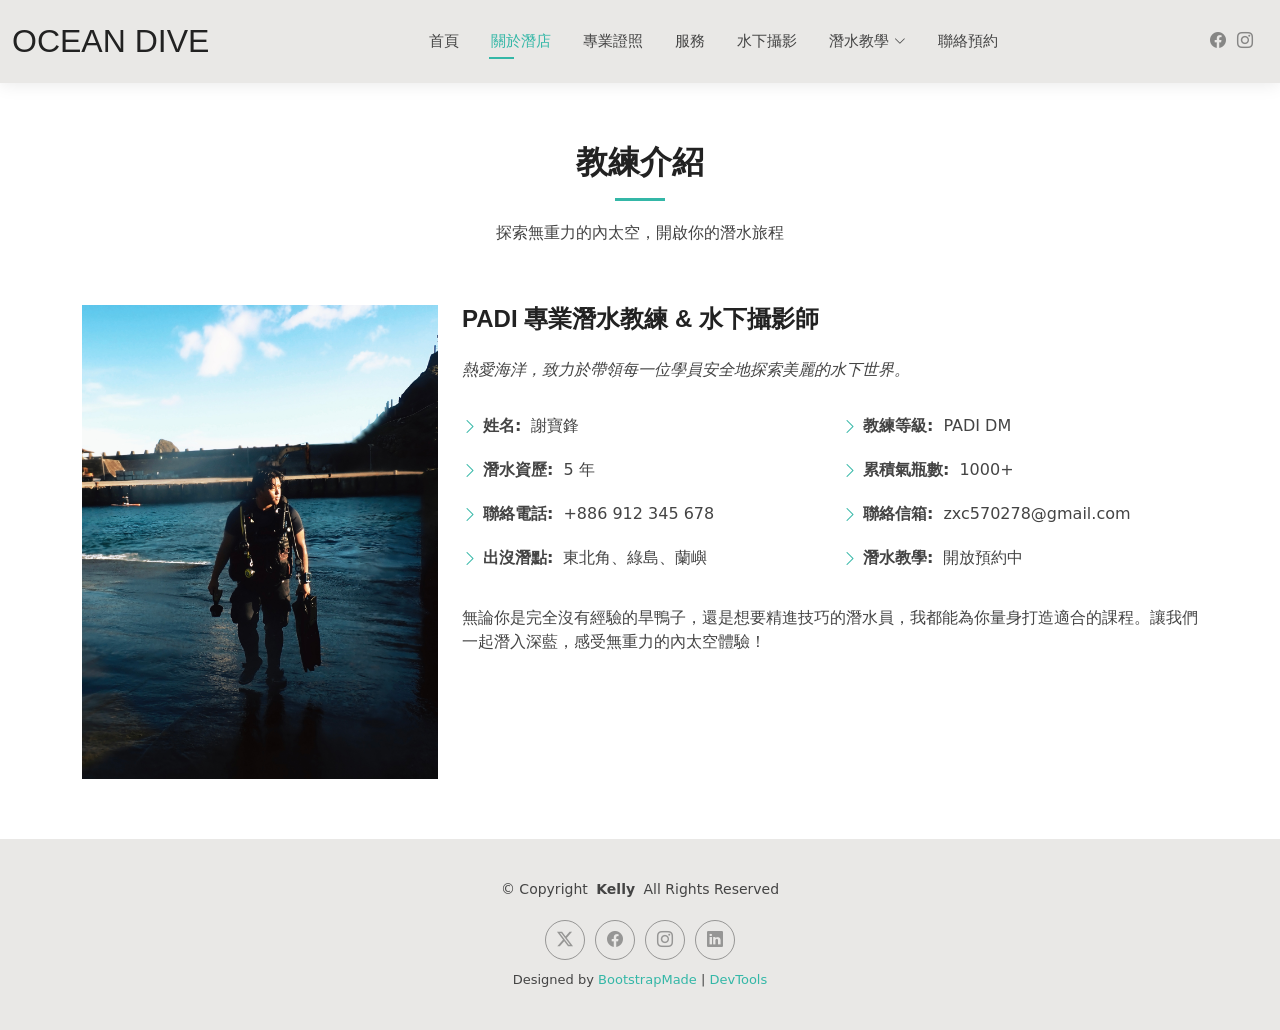
==== commit b4c69f66: "Add files via upload" ====
--- a/about.html
+++ b/about.html
@@ -89,7 +89,7 @@
     <section id="about" class="about section">
 
       <div class="container section-title" data-aos="fade-up">
-        <h2>About 教練介紹</h2>
+        <h2>教練介紹</h2>
         <p>探索無重力的內太空，開啟你的潛水旅程</p>
       </div><div class="container" data-aos="fade-up" data-aos-delay="100">
 
@@ -108,12 +108,12 @@
                   <li><i class="bi bi-chevron-right"></i> <strong>姓名:</strong> <span>謝寶鋒</span></li>
                   <li><i class="bi bi-chevron-right"></i> <strong>潛水資歷:</strong> <span>5 年</span></li>
                   <li><i class="bi bi-chevron-right"></i> <strong>聯絡電話:</strong> <span>+886 912 345 678</span></li>
-                  <li><i class="bi bi-chevron-right"></i> <strong>出沒潛點:</strong> <span>小琉球、綠島、墾丁</span></li>
+                  <li><i class="bi bi-chevron-right"></i> <strong>出沒潛點:</strong> <span>東北角、綠島、蘭嶼</span></li>
                 </ul>
               </div>
               <div class="col-lg-6">
                 <ul>
-                  <li><i class="bi bi-chevron-right"></i> <strong>教練等級:</strong> <span>PADI MSDT</span></li>
+                  <li><i class="bi bi-chevron-right"></i> <strong>教練等級:</strong> <span>PADI DM</span></li>
                   <li><i class="bi bi-chevron-right"></i> <strong>累積氣瓶數:</strong> <span>1000+</span></li>
                   <li><i class="bi bi-chevron-right"></i> <strong>聯絡信箱:</strong> <span>zxc570278@gmail.com</span></li>
                   <li><i class="bi bi-chevron-right"></i> <strong>潛水教學:</strong> <span>開放預約中</span></li>
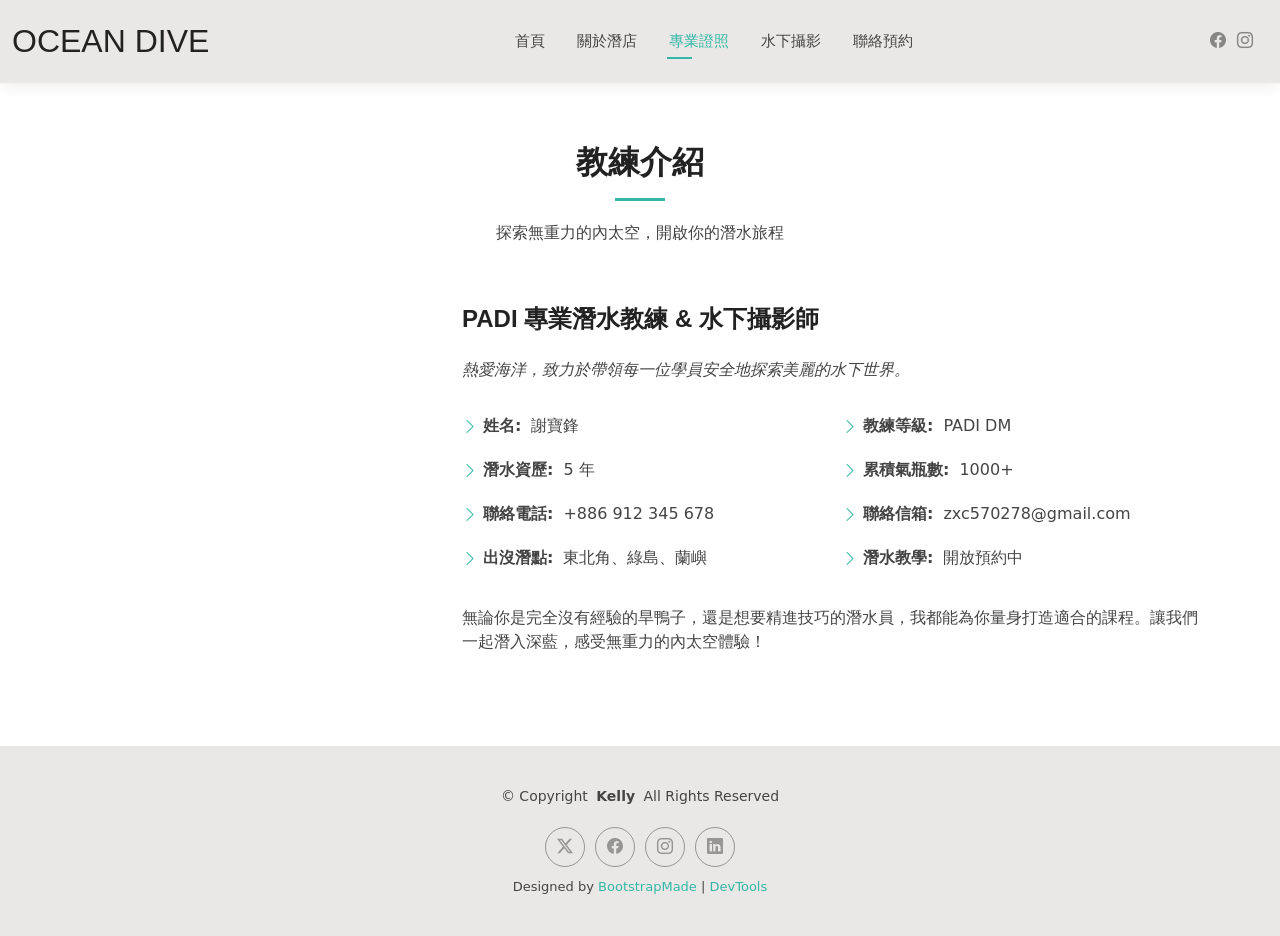
==== commit 654568a6: "Add files via upload" ====
--- a/about.html
+++ b/about.html
@@ -50,27 +50,9 @@
       <nav id="navmenu" class="navmenu">
         <ul>
           <li><a href="index.html">首頁</a></li>
-          <li><a href="about.html" class="active">關於潛店</a></li>
-          <li><a href="resume.html">專業證照</a></li>
-          <li><a href="services.html">服務</a></li>
+          <li><a href="about.html">關於潛店</a></li>
+          <li><a href="resume.html" class="active">專業證照</a></li>
           <li><a href="portfolio.html">水下攝影</a></li>
-          <li class="dropdown"><a href="#"><span>潛水教學</span> <i class="bi bi-chevron-down toggle-dropdown"></i></a>
-            <ul>
-              <li><a href="#">Dropdown 1</a></li>
-              <li class="dropdown"><a href="#"><span>證照課程</span> <i class="bi bi-chevron-down toggle-dropdown"></i></a>
-                <ul>
-                  <li><a href="#">OW初階潛水員</a></li>
-                  <li><a href="#">AOW進階潛水員</a></li>
-                  <li><a href="#">Rescue救援潛水員</a></li>
-                  <li><a href="#">潛水長DM培訓</a></li>
-                  <li><a href="#">自由潛水課程</a></li>
-                </ul>
-              </li>
-              <li><a href="#">岸潛導引</a></li>
-              <li><a href="#">船潛導引</a></li>
-              <li><a href="#">裝備租借</a></li>
-            </ul>
-          </li>
           <li><a href="contact.html">聯絡預約</a></li>
         </ul>
         <i class="mobile-nav-toggle d-xl-none bi bi-list"></i>
@@ -95,7 +77,7 @@
 
         <div class="row gy-4 justify-content-center">
           <div class="col-lg-4">
-            <img src="assets/img/profile-img.jpg" class="img-fluid" alt="">
+          <img src="assets/img/my-photo.jpg" class="img-fluid" alt="">
           </div>
           <div class="col-lg-8 content">
             <h2>PADI 專業潛水教練 & 水下攝影師</h2>
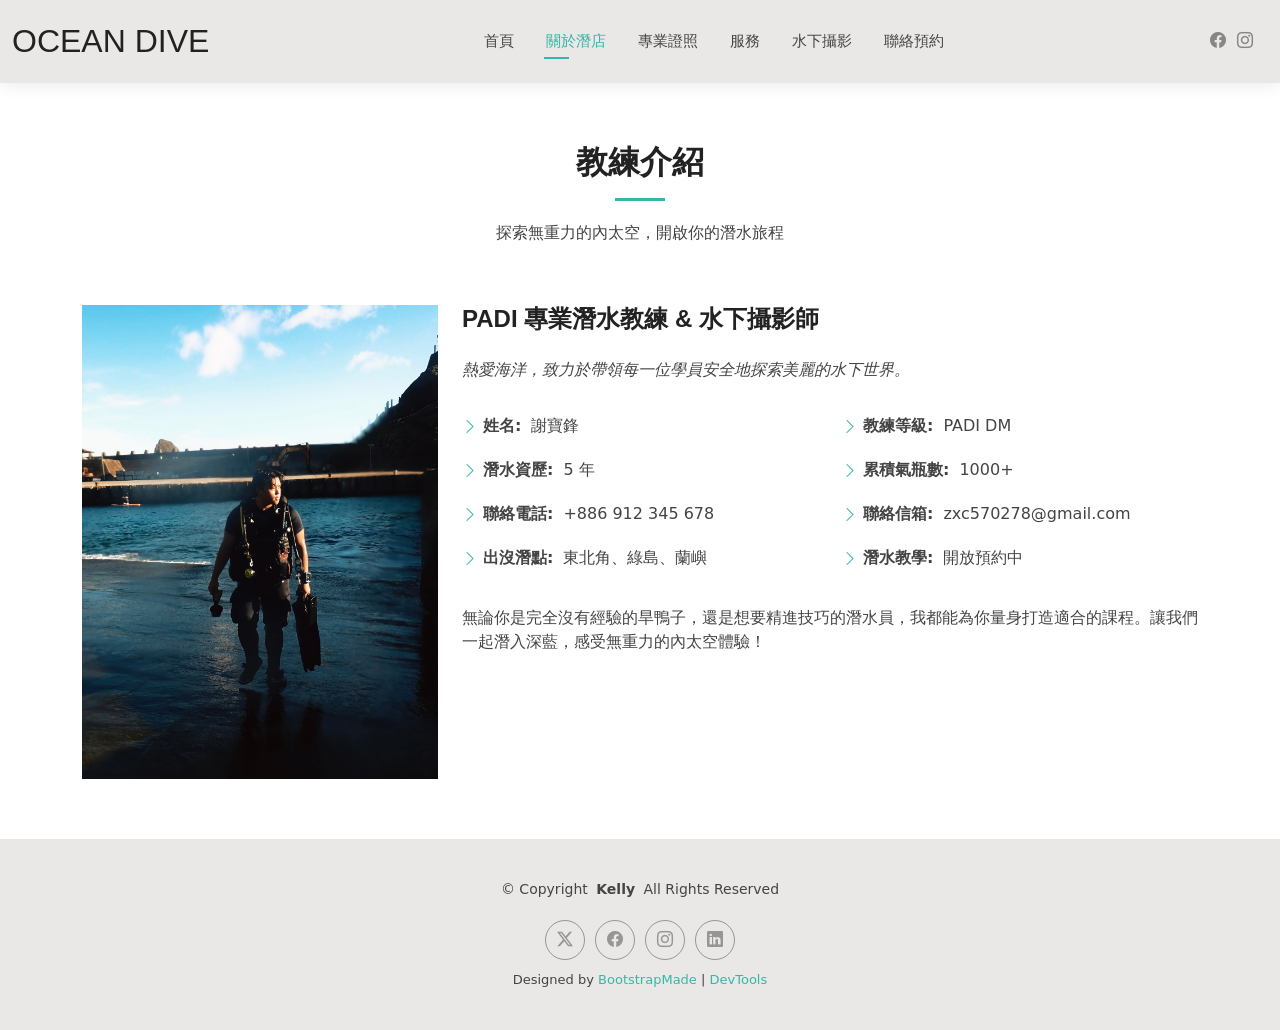
==== commit aa5116f9: "Add files via upload" ====
--- a/about.html
+++ b/about.html
@@ -50,14 +50,14 @@
       <nav id="navmenu" class="navmenu">
         <ul>
           <li><a href="index.html">首頁</a></li>
-          <li><a href="about.html">關於潛店</a></li>
-          <li><a href="resume.html" class="active">專業證照</a></li>
+          <li><a href="about.html" class="active">關於潛店</a></li>
+          <li><a href="resume.html">專業證照</a></li>
+          <li><a href="services.html">服務</a></li>
           <li><a href="portfolio.html">水下攝影</a></li>
           <li><a href="contact.html">聯絡預約</a></li>
         </ul>
         <i class="mobile-nav-toggle d-xl-none bi bi-list"></i>
       </nav>
-
       <div class="header-social-links">
         <a href="#" class="facebook"><i class="bi bi-facebook"></i></a>
         <a href="#" class="instagram"><i class="bi bi-instagram"></i></a>
